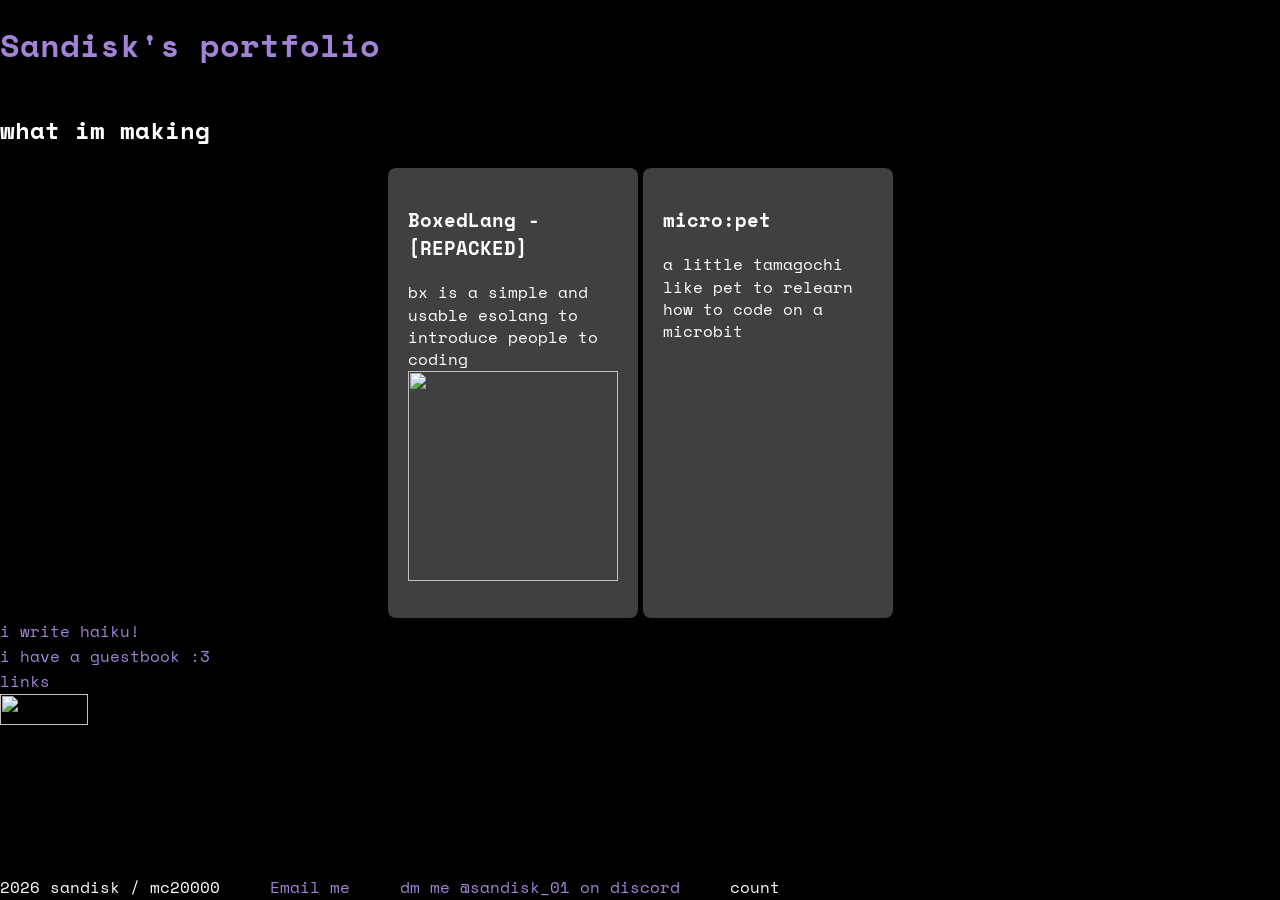
==== index.html @ 0710e59c "update" ====
<!DOCTYPE html>
<html>
<head>
    <script src="/main.js" defer></script> <meta charset="utf-8">
    <link rel="stylesheet" href="/main.css">
    <script data-name="BMC-Widget" data-cfasync="false" src="https://cdnjs.buymeacoffee.com/1.0.0/widget.prod.min.js" data-id="mc20000" data-description="Support me on Buy me a coffee!" data-message="" data-color="#FF813F" data-position="Right" data-x_margin="18" data-y_margin="18"></script>
    <script src="https://embed.rotur.dev/embed.js"></script>
    <script src="https://mcmusic.sdisk.us/static/embed/widgets.js" data-mcmusic-base="https://mcmusic.sdisk.us" defer></script>
</head>
<body>

    <main>
        <h1>
            <a href="https://github.com/mc20000-01">Sandisk's portfolio</a> 
            <div data-rotur-status="sandisk"></div>
            <mcmusic-bar user="sandisk" theme="auto" compact refresh="10"></mcmusic-bar>
        </h1>
        <div style="display: flex; align-items: center; justify-content: space-between;">
            <h2>what im making</h2> <div class="tip" data-rotur-tip="sandisk" data-amount="100"></div>
        </div>
        <div class="cards">
            <a href="https://esolangs.org/wiki/BoxedLang-REPACKED" target="_blank">
                <div class="card">
                    <h3>BoxedLang - [REPACKED]</h3>
                    <p>bx is a simple and usable esolang to introduce people to coding</p>
                    <img src="https://esolangs.org/w/images/thumb/3/3c/Boxey.png/200px-Boxey.png" width="210" height="210">
                </div>
            </a>

            <a href="https://github.com/mc20000-01/microbit-pet" target="_blank">
                <div class="card">
                    <h3>micro:pet</h3>
                    <p>a little tamagochi like pet to relearn how to code on a microbit</p>
                    <iframe src="https://makecode.microbit.org/---run?id=_DUhEp2R3zcv9" width="210" height="235" style="border:0" allowfullscreen="allowfullscreen" sandbox="allow-popups allow-forms allow-scripts allow-same-origin" frameborder="0"></iframe>
                </div>
            </a>
        </div>
    </main>
    <a href="https://sdisk.us/haikuotd">i write haiku!</a>
    <a href="https://sdisk.atabook.org">i have a guestbook :3</a>
    <a href="https://sdisk.us/links">links</a>
    <a href="https://sdisk.us" target="_blank"><img src="https://sdisk.us/assets/site-button5.gif" height="31" width="88" data-description="sdisk.us site button"></a>

</body>
</html>
---- main.css ----
@import url("https://fonts.googleapis.com/css2?family=Space+Mono:ital,wght@0,400;0,700;1,400;1,700&display=swap");

.space-mono-regular {
  font-family: "Space Mono", monospace;
  font-weight: 400;
  font-style: normal;
}

.space-mono-bold {
  font-family: "Space Mono", monospace;
  font-weight: 700;
  font-style: normal;
}

.space-mono-regular-italic {
  font-family: "Space Mono", monospace;
  font-weight: 400;
  font-style: italic;
}

.space-mono-bold-italic {
  font-family: "Space Mono", monospace;
  font-weight: 700;
  font-style: italic;
}

:root,
*,
*::before,
*::after {
  font-family: "Space Mono", monospace !important;
  --rt-font: "Space Mono", monospace;
}

body {
  display: flex;
  font-size: 16px !important;
  background-color: #000000;
  background-image: url(assets/wallpaper.svg);
  background-repeat: no-repeat;
  background-size: cover;
  background-position: center;
  color: #ffffff;
  flex-direction: column;
  min-height: 100vh;
  max-width: 1600px;
  margin: auto;
}

body > footer {
  margin-top: auto;
}

body > footer > div {
  display: flex;
  justify-content: left;
  align-items: center;
  gap: 50px;
}

h1 {
  display: flex;
  justify-content: space-between;
  white-space: nowrap;
}

h1 > div {
  display: flex;
  justify-content: right;
  align-items: center;
  gap: 10px;
}

h2 {
  justify-self: center;
}

.cards {
  display: flex;
  justify-content: center;
  align-items: center;
  gap: 5px;
  width: 100%;
  overflow: hidden;
}

.card {
  width: 250px;
  min-height: 450px;
  color: #ffffff;
  background: #404040;
  border-radius: 8px;
  box-shadow: 0 4px 8px rgba(0, 0, 0, 0.1);
  padding: 20px;
  box-sizing: border-box;
  outline: none;
}

a {
  color: #a283d7;
  text-decoration: none;
  border-bottom: 1px solid transparent;
  transition:
    border-color 0.15s ease,
    color 0.15s ease;
}

a:hover {
  color: #a890d1;
  border-bottom-color: currentColor;
}

a:active {
  color: #a890d1;
}

a:visited {
  color: #a890d1;
}

a:focus-visible {
  outline: 2px solid #a890d1;
  outline-offset: 2px;
}

p {
  line-height: 1.4;
  margin: 0;
}

mcmusic-bar {
  display: block;
  max-width: 200px;
  max-height: 30px;
  margin: 12px 0;
  --mc-radius: 12px;
  --mc-font: inherit;
}
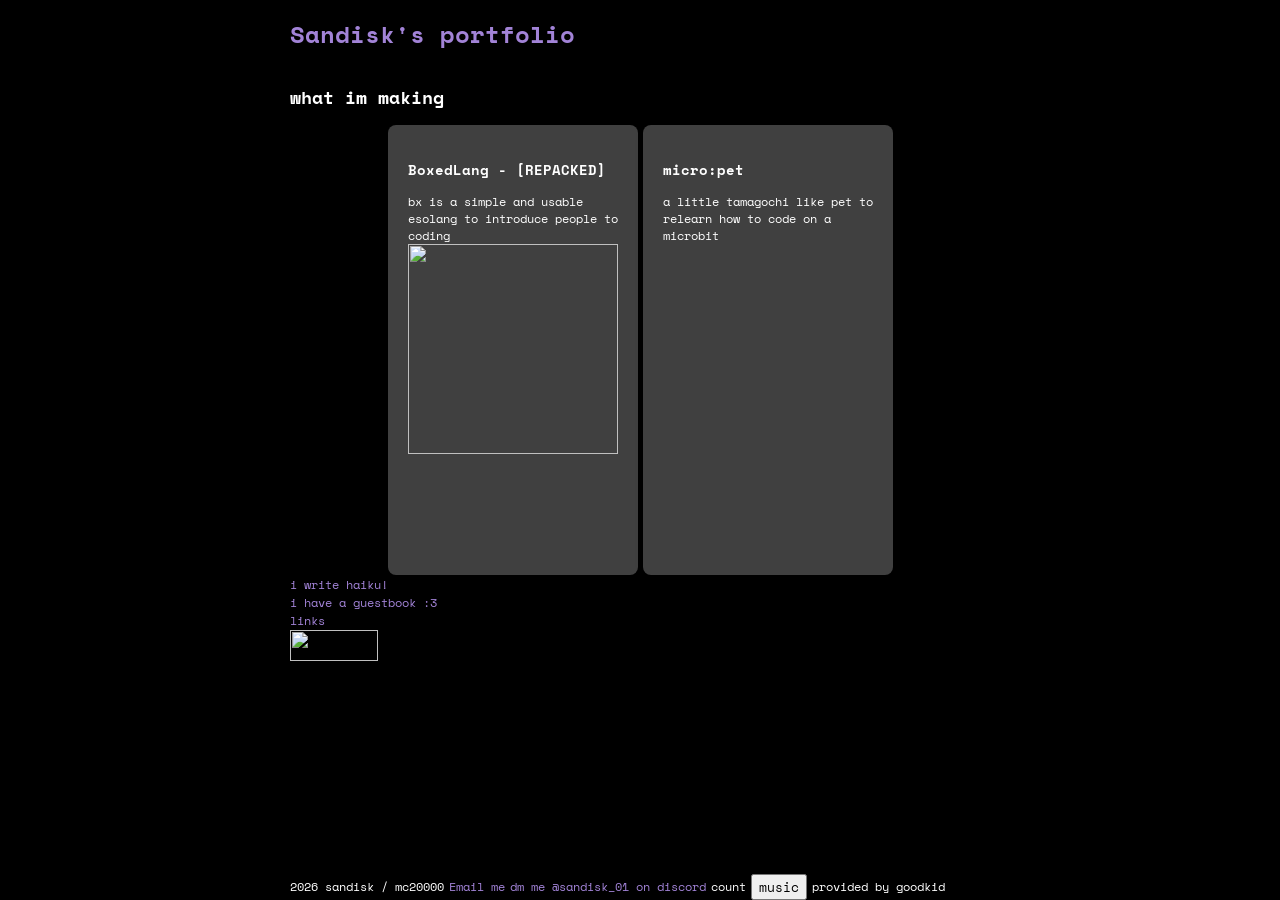
==== commit 6ed96338: "ladsdkbw" ====
--- a/index.html
+++ b/index.html
@@ -1,45 +1,47 @@
 <!DOCTYPE html>
 <html>
-<head>
-    <script src="/main.js" defer></script> <meta charset="utf-8">
-    <link rel="stylesheet" href="/main.css">
-    <script data-name="BMC-Widget" data-cfasync="false" src="https://cdnjs.buymeacoffee.com/1.0.0/widget.prod.min.js" data-id="mc20000" data-description="Support me on Buy me a coffee!" data-message="" data-color="#FF813F" data-position="Right" data-x_margin="18" data-y_margin="18"></script>
-    <script src="https://embed.rotur.dev/embed.js"></script>
-    <script src="https://mcmusic.sdisk.us/static/embed/widgets.js" data-mcmusic-base="https://mcmusic.sdisk.us" defer></script>
-</head>
-<body>
+    <head>
+        <meta name="viewport" content="width=device-width, initial-scale=1">
+        <title>sandisk's website - main</title>
+        <script src="/main.js" defer></script> <meta charset="utf-8">
+        <link rel="stylesheet" href="/main.css">
+        <script data-name="BMC-Widget" data-cfasync="false" src="https://cdnjs.buymeacoffee.com/1.0.0/widget.prod.min.js" data-id="mc20000" data-description="Support me on Buy me a coffee!" data-message="" data-color="#FF813F" data-position="Right" data-x_margin="18" data-y_margin="18"></script>
+        <script src="https://embed.rotur.dev/embed.js"></script>
+        <script src="https://mcmusic.sdisk.us/static/embed/widgets.js" data-mcmusic-base="https://mcmusic.sdisk.us" defer></script>
+    </head>
+    <body>
 
-    <main>
-        <h1>
-            <a href="https://github.com/mc20000-01">Sandisk's portfolio</a> 
-            <div data-rotur-status="sandisk"></div>
-            <mcmusic-bar user="sandisk" theme="auto" compact refresh="10"></mcmusic-bar>
-        </h1>
-        <div style="display: flex; align-items: center; justify-content: space-between;">
-            <h2>what im making</h2> <div class="tip" data-rotur-tip="sandisk" data-amount="100"></div>
-        </div>
-        <div class="cards">
-            <a href="https://esolangs.org/wiki/BoxedLang-REPACKED" target="_blank">
-                <div class="card">
-                    <h3>BoxedLang - [REPACKED]</h3>
-                    <p>bx is a simple and usable esolang to introduce people to coding</p>
-                    <img src="https://esolangs.org/w/images/thumb/3/3c/Boxey.png/200px-Boxey.png" width="210" height="210">
-                </div>
-            </a>
+        <main>
+            <h1>
+                <a href="https://github.com/mc20000-01">Sandisk's portfolio</a> 
+                <div data-rotur-pill="sandisk"></div>
+                <mcmusic-bar user="sandisk" theme="auto" compact maxlen="10" refresh="10"></mcmusic-bar>
+            </h1>
+            <div style="display: flex; align-items: center; justify-content: space-between;">
+                <h2>what im making</h2> <div class="tip" data-rotur-tip="sandisk" data-amount="100"></div>
+            </div>
+            <div class="cards">
+                <a href="https://esolangs.org/wiki/BoxedLang-REPACKED" target="_blank">
+                    <div class="card">
+                        <h3>BoxedLang - [REPACKED]</h3>
+                        <p>bx is a simple and usable esolang to introduce people to coding</p>
+                        <img src="https://esolangs.org/w/images/thumb/3/3c/Boxey.png/200px-Boxey.png" width="210" height="210">
+                    </div>
+                </a>
 
-            <a href="https://github.com/mc20000-01/microbit-pet" target="_blank">
-                <div class="card">
-                    <h3>micro:pet</h3>
-                    <p>a little tamagochi like pet to relearn how to code on a microbit</p>
-                    <iframe src="https://makecode.microbit.org/---run?id=_DUhEp2R3zcv9" width="210" height="235" style="border:0" allowfullscreen="allowfullscreen" sandbox="allow-popups allow-forms allow-scripts allow-same-origin" frameborder="0"></iframe>
-                </div>
-            </a>
-        </div>
-    </main>
-    <a href="https://sdisk.us/haikuotd">i write haiku!</a>
-    <a href="https://sdisk.atabook.org">i have a guestbook :3</a>
-    <a href="https://sdisk.us/links">links</a>
-    <a href="https://sdisk.us" target="_blank"><img src="https://sdisk.us/assets/site-button5.gif" height="31" width="88" data-description="sdisk.us site button"></a>
+                <a href="https://github.com/mc20000-01/microbit-pet" target="_blank">
+                    <div class="card">
+                        <h3>micro:pet</h3>
+                        <p>a little tamagochi like pet to relearn how to code on a microbit</p>
+                        <iframe src="https://makecode.microbit.org/---run?id=_DUhEp2R3zcv9" width="210" height="235" style="border:0" allowfullscreen="allowfullscreen" sandbox="allow-popups allow-forms allow-scripts allow-same-origin" frameborder="0"></iframe>
+                    </div>
+                </a>
+            </div>
+        </main>
+        <a href="https://sdisk.us/haikuotd">i write haiku!</a>
+        <a href="https://sdisk.atabook.org">i have a guestbook :3</a>
+        <a href="https://sdisk.us/links">links</a>
+        <a href="https://sdisk.us" target="_blank"><img src="https://sdisk.us/assets/site-button5.gif" height="31" width="88" data-description="sdisk.us site button"></a>
 
-</body>
+    </body>
 </html>
--- a/main.css
+++ b/main.css
@@ -34,17 +34,18 @@
 
 body {
   display: flex;
-  font-size: 16px !important;
+  font-size: 12px !important;
   background-color: #000000;
-  background-image: url(assets/wallpaper.svg);
+  background-image: url(/assets/wallpaper.svg);
   background-repeat: no-repeat;
   background-size: cover;
   background-position: center;
   color: #ffffff;
   flex-direction: column;
   min-height: 100vh;
-  max-width: 1600px;
+  max-width: 700px;
   margin: auto;
+  margin-inline: auto;
 }
 
 body > footer {
@@ -55,7 +56,7 @@
   display: flex;
   justify-content: left;
   align-items: center;
-  gap: 50px;
+  gap: 5px;
 }
 
 h1 {
@@ -131,8 +132,6 @@
 mcmusic-bar {
   display: block;
   max-width: 200px;
-  max-height: 30px;
-  margin: 12px 0;
   --mc-radius: 12px;
   --mc-font: inherit;
 }
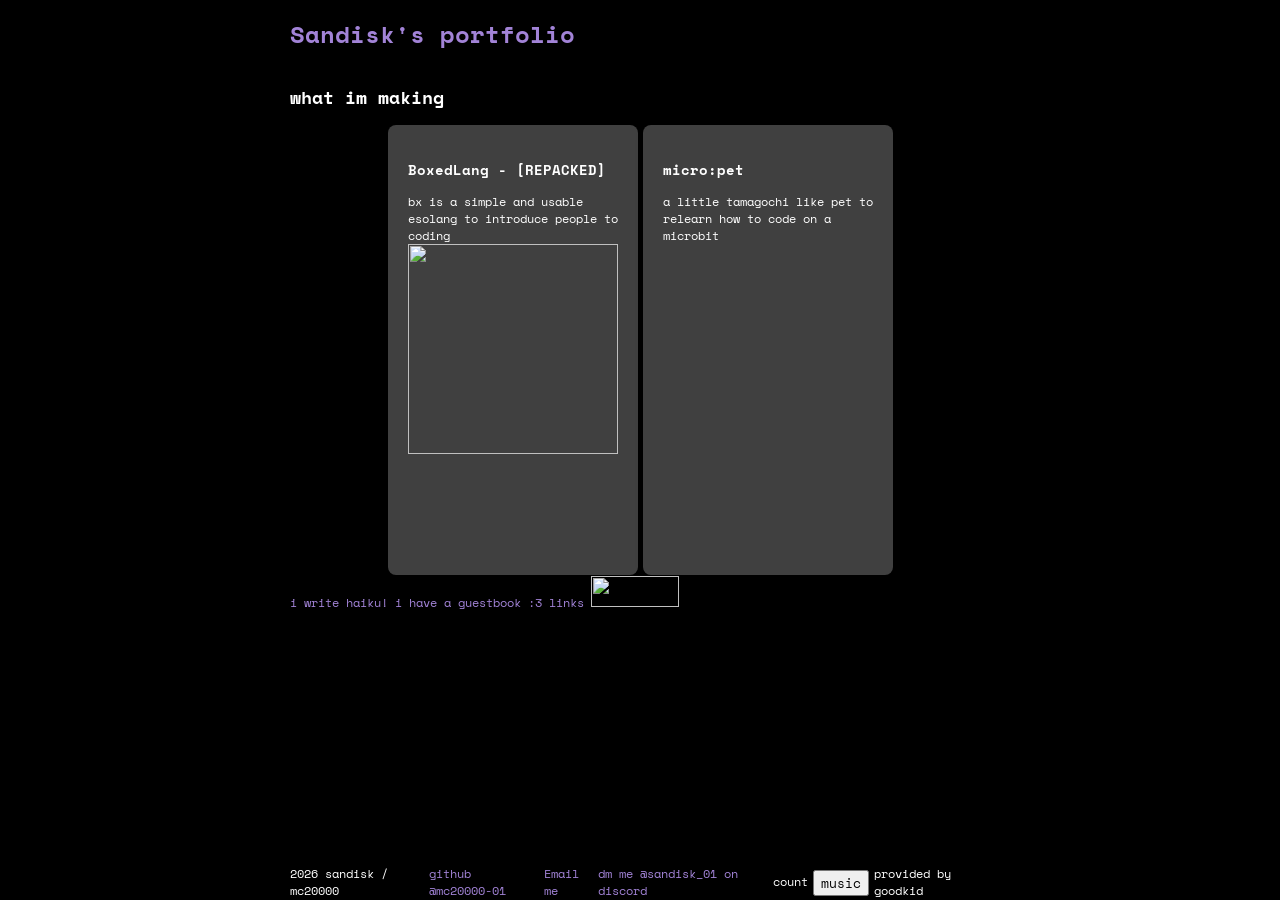
==== commit 0e8eaa62: "grahh" ====
--- a/index.html
+++ b/index.html
@@ -12,11 +12,6 @@
     <body>
 
         <main>
-            <h1>
-                <a href="https://github.com/mc20000-01">Sandisk's portfolio</a> 
-                <div data-rotur-pill="sandisk"></div>
-                <mcmusic-bar user="sandisk" theme="auto" compact maxlen="10" refresh="10"></mcmusic-bar>
-            </h1>
             <div style="display: flex; align-items: center; justify-content: space-between;">
                 <h2>what im making</h2> <div class="tip" data-rotur-tip="sandisk" data-amount="100"></div>
             </div>
@@ -37,11 +32,12 @@
                     </div>
                 </a>
             </div>
+            <div>
+                <a href="https://sdisk.us/haikuotd">i write haiku!</a>
+                <a href="https://sdisk.atabook.org">i have a guestbook :3</a>
+                <a href="https://sdisk.us/links">links</a>
+                <a href="https://sdisk.us" target="_blank"><img src="https://sdisk.us/assets/site-button5.gif" height="31" width="88" data-description="sdisk.us site button"></a>
+            </div>
         </main>
-        <a href="https://sdisk.us/haikuotd">i write haiku!</a>
-        <a href="https://sdisk.atabook.org">i have a guestbook :3</a>
-        <a href="https://sdisk.us/links">links</a>
-        <a href="https://sdisk.us" target="_blank"><img src="https://sdisk.us/assets/site-button5.gif" height="31" width="88" data-description="sdisk.us site button"></a>
-
     </body>
 </html>
--- a/main.css
+++ b/main.css
@@ -131,7 +131,9 @@
 
 mcmusic-bar {
   display: block;
-  max-width: 200px;
+  max-width: 250px;
+  --max-len: 10;
+  --speed: 5;
   --mc-radius: 12px;
   --mc-font: inherit;
 }
